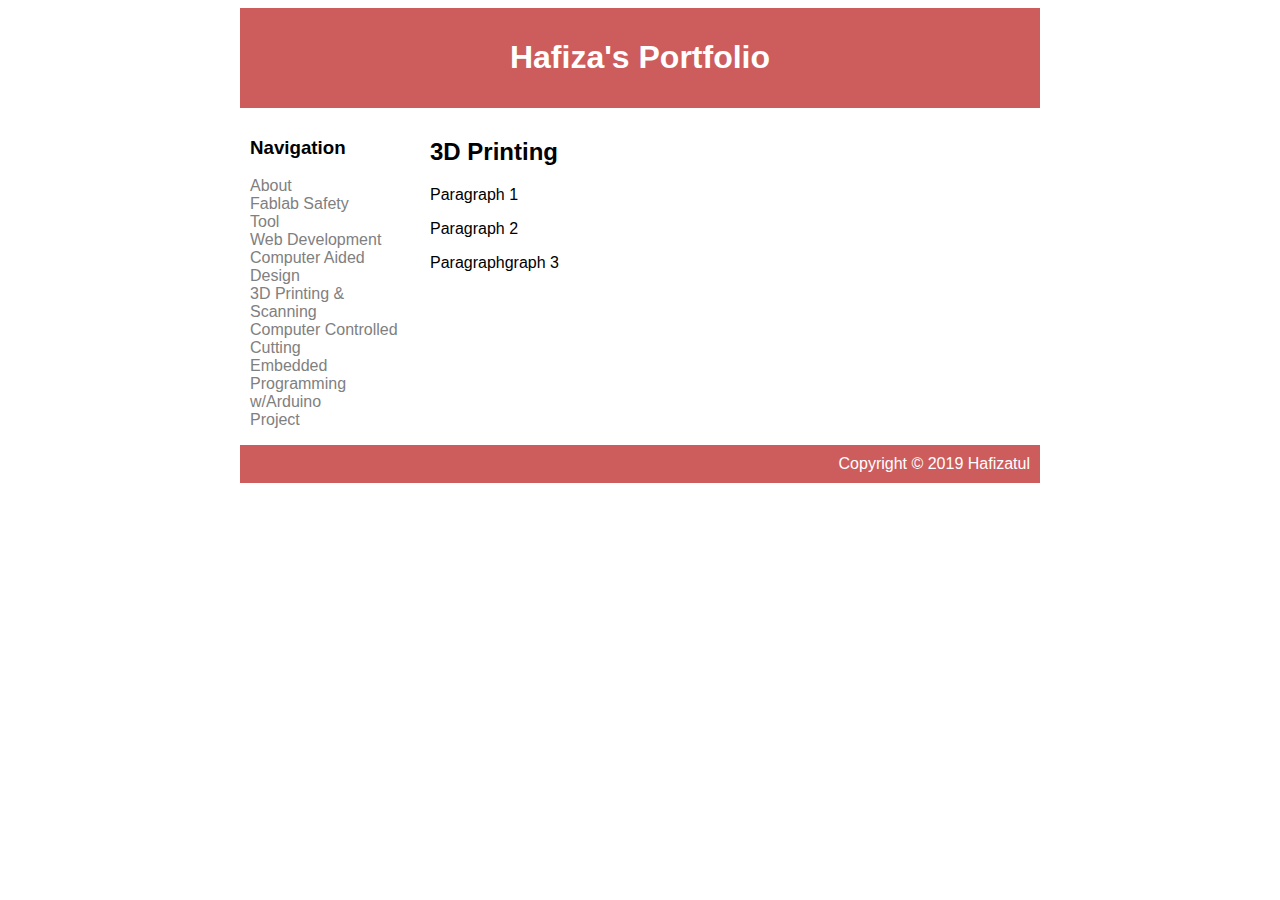
==== 3dprinting.html @ 1aac61aa "Update 3dprinting.html" ====
<html>
	<head>
		<title>My Website</title>
		<link rel="stylesheet" type="text/css" href="style.css" />
	</head>
	<body>
		<div id="container">
			<div id="header">
				<h1>Hafiza's Portfolio</h1>
			</div>
			<div id="content">
				<div id="nav">
					<h3>Navigation</h3>
					<ul>
						<li><a href="about.html">About</a></li>
						<li><a href="safety.html">Fablab Safety</a></li>
						<li><a href="tool.html">Tool</a></li>
						<li><a href="webdevelopment.html">Web Development</a></li>
						<li><a href="computeraideddeisgn.html">Computer Aided Design</a></li>
						<li><a href="3dprinting.html">3D Printing & Scanning</a></li>
						<li><a href="computercontrolledcutting.html">Computer Controlled Cutting</a></li>
						<li><a href="embeddedprogramming.html">Embedded Programming w/Arduino</a></li
						<li><a href="project.html">Project</a></li>
					</ul>	
				</div>
				
				<div id="main">
					<h2><b>3D Printing</b></h2>
					
				<p>Paragraph 1 
					
				<p>Paragraph 2
				
				<p>Paragraphgraph 3
				</div>
			</div>
			<div id="footer">
				Copyright &copy; 2019 Hafizatul
			
			</div>
	</body>
<html>
---- style.css ----
body {
	background color: #EEE;
	font-family: Helvetica, Arial, sans-serif;
}

a {
	text-decoration: none;
	color: grey;
}

h1, h2, h3 {
	magin: 0;
}

#container {
	background-color: white;
	width: 800px;
	margin-left: auto;
	margin-right: auto;
}
	
#header {
	background-color: #CD5C5C;
	color: white;
	text-align: center; 
	padding: 10px;
}
 
 #content {
	 padding: 10px;
}

#nav {
	width: 150px;
	float: left;
}	

#nav ul{
	list-style-type: none;
	padding: 0;
}	

#nav.selected {
	font-weight: bold;
}

#main {
	width: 600px;
	float: right;
}

#footer {
	clear: both;
	padding: 10px;
	background-color: #CD5C5C;
	color: white;
	text-align: right;
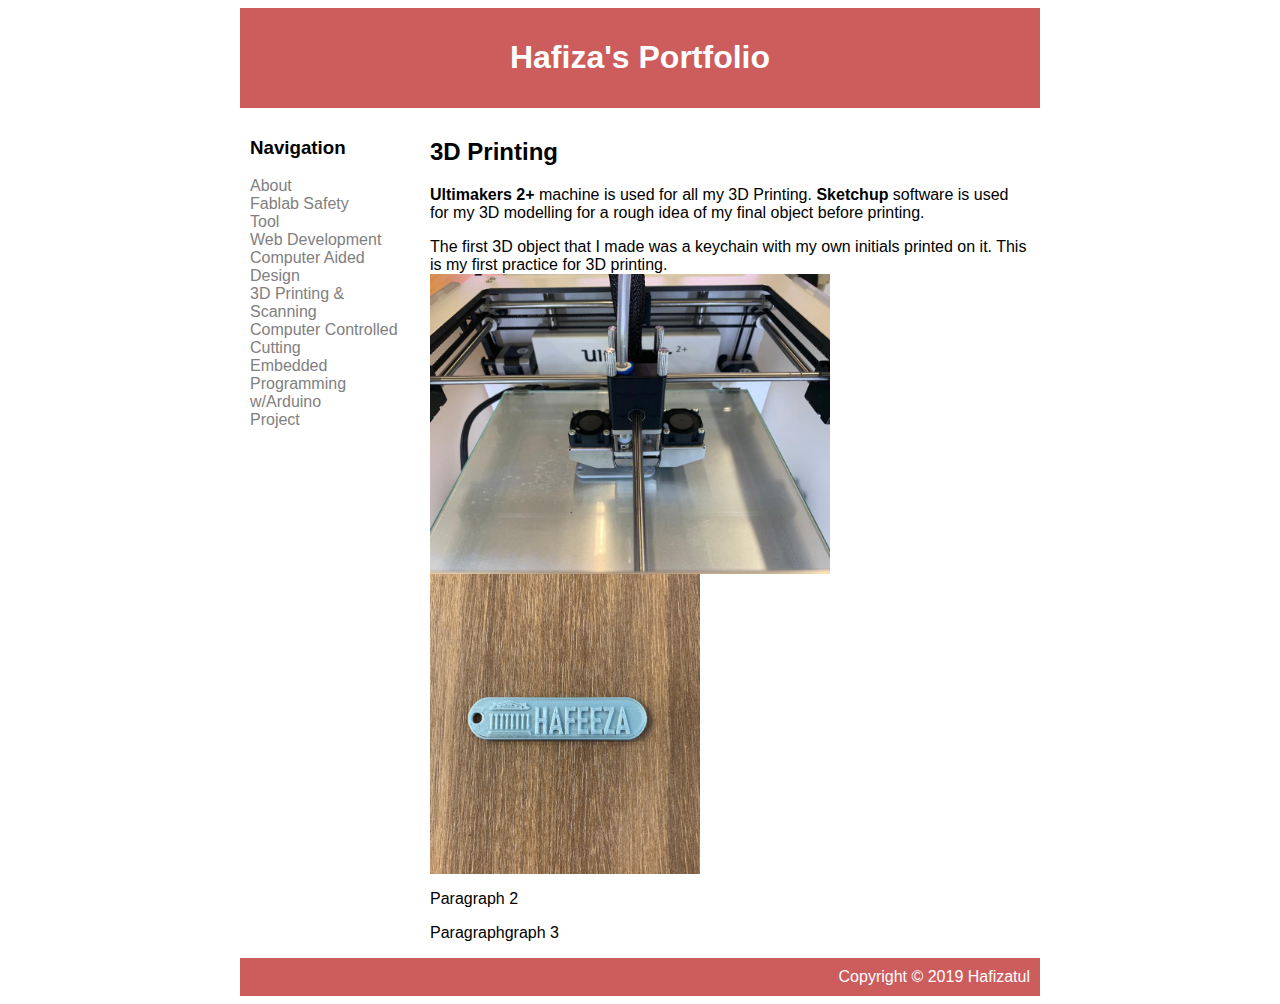
==== commit 054f339e: "Update 3dprinting.html" ====
--- a/3dprinting.html
+++ b/3dprinting.html
@@ -27,7 +27,9 @@
 				<div id="main">
 					<h2><b>3D Printing</b></h2>
 					
-				<p>Paragraph 1 
+					<p> <b>Ultimakers 2+</b> machine is used for all my 3D Printing. <b>Sketchup</b> software is used for my 3D modelling for a rough idea of my final object before printing.
+					<p> The first 3D object that I made was a keychain with my own initials printed on it. This is my first practice for 3D printing.
+					<img src="IMAGE/KEYCHAIN1.jpeg" alt="key turtorial" height="300" float="left">	<img src="IMAGE/KEYCHAIN PM.jpeg" alt="key2 turtorial" height="300" float="left">
 					
 				<p>Paragraph 2
 				
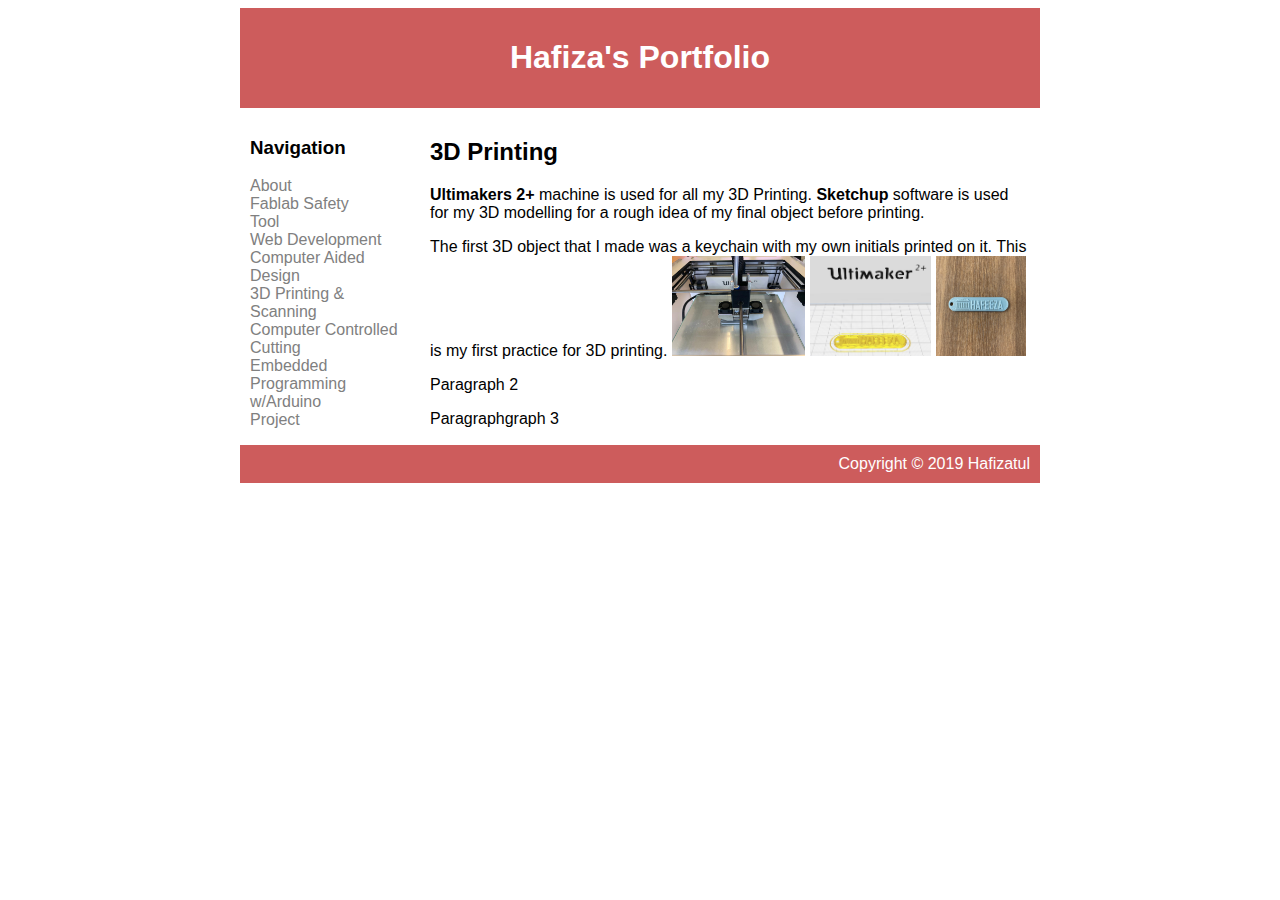
==== commit 8adb7f95: "Update 3dprinting.html" ====
--- a/3dprinting.html
+++ b/3dprinting.html
@@ -29,7 +29,7 @@
 					
 					<p> <b>Ultimakers 2+</b> machine is used for all my 3D Printing. <b>Sketchup</b> software is used for my 3D modelling for a rough idea of my final object before printing.
 					<p> The first 3D object that I made was a keychain with my own initials printed on it. This is my first practice for 3D printing.
-					<img src="IMAGE/KEYCHAIN1.jpeg" alt="key turtorial" height="300" float="left">	<img src="IMAGE/KEYCHAIN PM.jpeg" alt="key2 turtorial" height="300" float="left">
+					<img src="IMAGE/KEYCHAIN1.jpeg" alt="key turtorial" height="100" float="left">	<img src="IMAGE/KEYCHAIN_CURA.JPG" alt="key2 turtorial" height="100" float="left">	<img src="IMAGE/KEYCHAIN PM.jpeg" alt="key3 turtorial" height="100" float="left">
 					
 				<p>Paragraph 2
 				
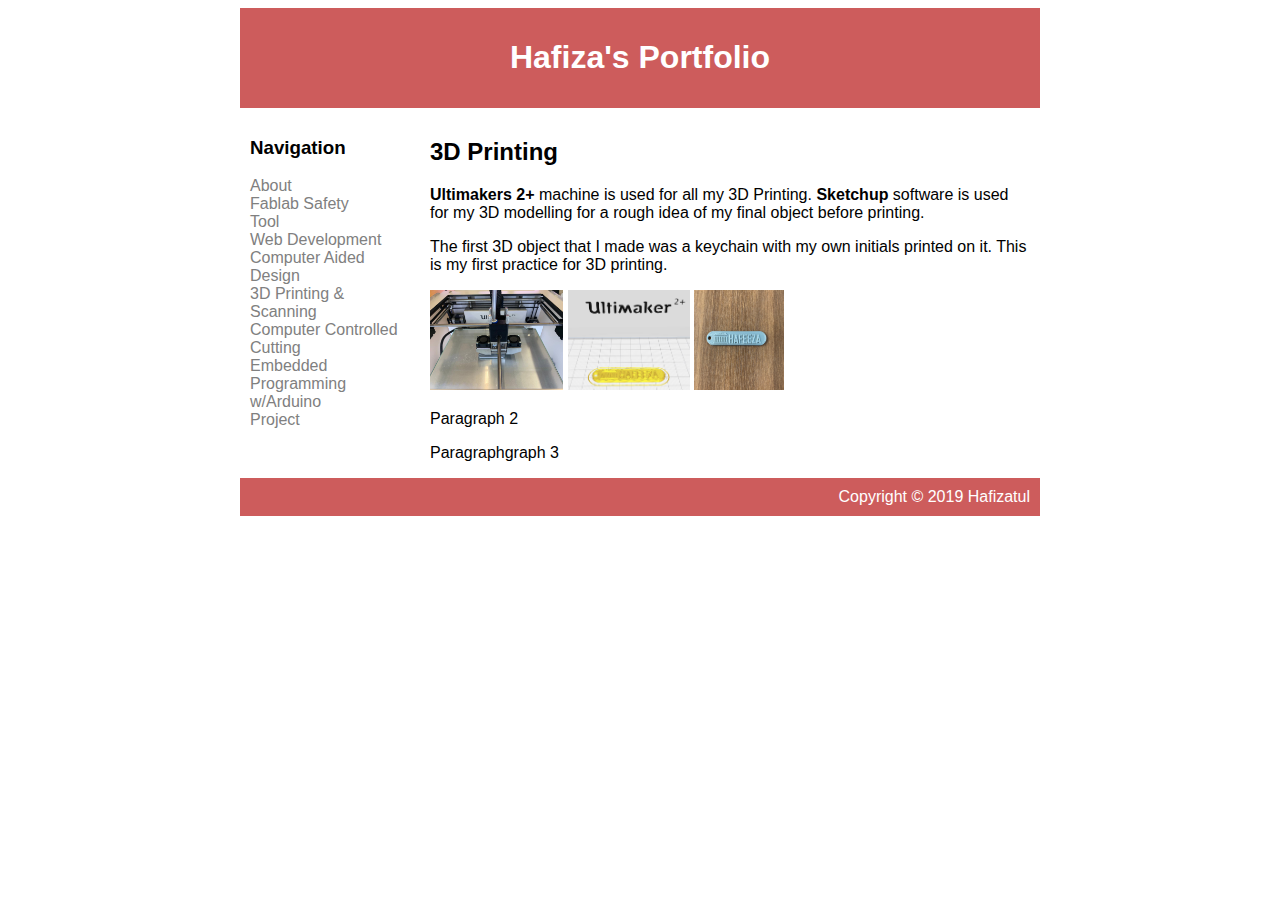
==== commit b5381e5f: "Update 3dprinting.html" ====
--- a/3dprinting.html
+++ b/3dprinting.html
@@ -29,7 +29,7 @@
 					
 					<p> <b>Ultimakers 2+</b> machine is used for all my 3D Printing. <b>Sketchup</b> software is used for my 3D modelling for a rough idea of my final object before printing.
 					<p> The first 3D object that I made was a keychain with my own initials printed on it. This is my first practice for 3D printing.
-					<img src="IMAGE/KEYCHAIN1.jpeg" alt="key turtorial" height="100" float="left">	<img src="IMAGE/KEYCHAIN_CURA.JPG" alt="key2 turtorial" height="100" float="left">	<img src="IMAGE/KEYCHAIN PM.jpeg" alt="key3 turtorial" height="100" float="left">
+					<p><img src="IMAGE/KEYCHAIN1.jpeg" alt="key turtorial" height="100" float="left">	<img src="IMAGE/KEYCHAIN_CURA.JPG" alt="key2 turtorial" height="100" float="left">	<img src="IMAGE/KEYCHAIN PM.jpeg" alt="key3 turtorial" height="100" float="left">
 					
 				<p>Paragraph 2
 				
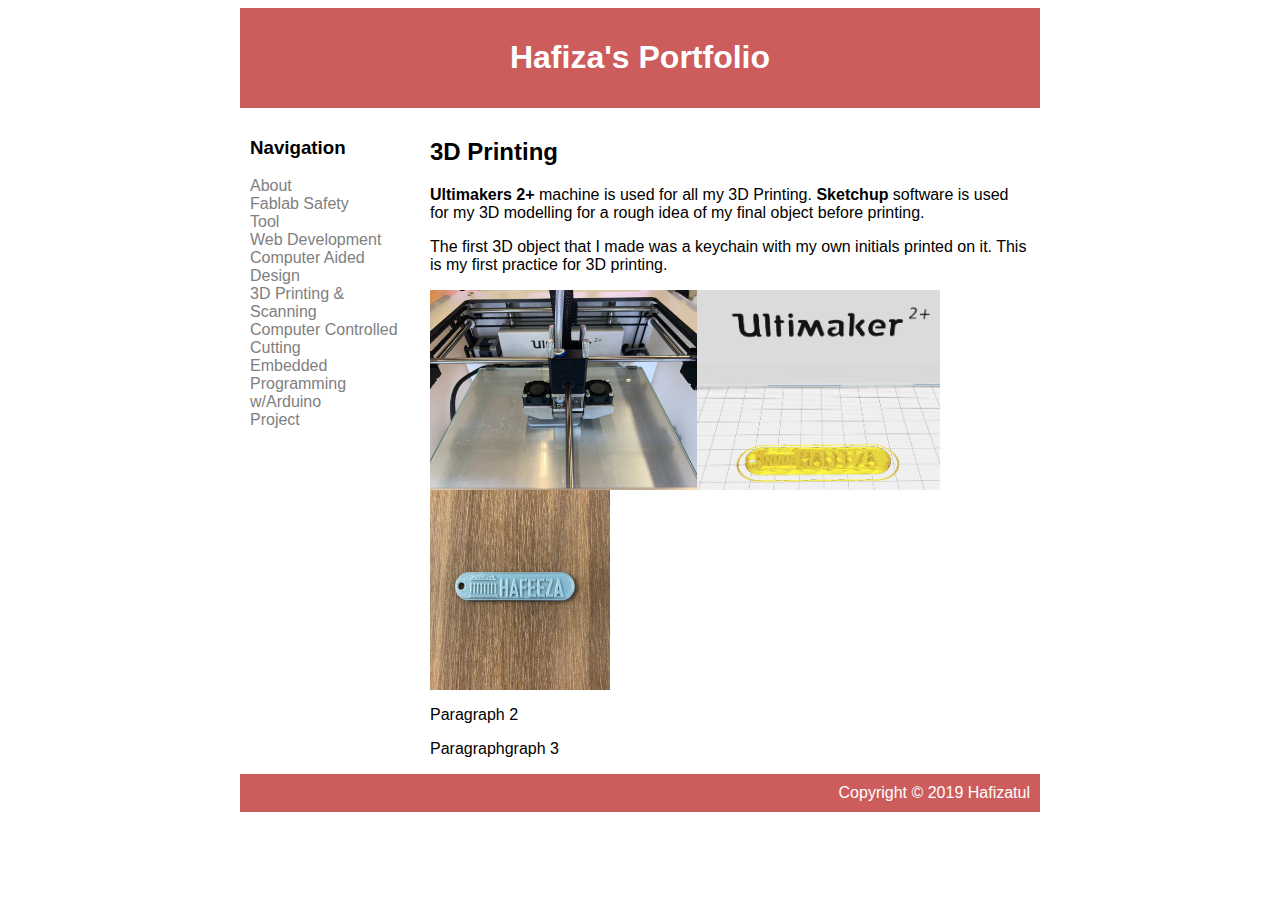
==== commit 16794030: "Update 3dprinting.html" ====
--- a/3dprinting.html
+++ b/3dprinting.html
@@ -27,9 +27,9 @@
 				<div id="main">
 					<h2><b>3D Printing</b></h2>
 					
-					<p> <b>Ultimakers 2+</b> machine is used for all my 3D Printing. <b>Sketchup</b> software is used for my 3D modelling for a rough idea of my final object before printing.
-					<p> The first 3D object that I made was a keychain with my own initials printed on it. This is my first practice for 3D printing.
-					<p><img src="IMAGE/KEYCHAIN1.jpeg" alt="key turtorial" height="100" float="left">	<img src="IMAGE/KEYCHAIN_CURA.JPG" alt="key2 turtorial" height="100" float="left">	<img src="IMAGE/KEYCHAIN PM.jpeg" alt="key3 turtorial" height="100" float="left">
+					<p> <b>Ultimakers 2+</b> machine is used for all my 3D Printing. <b>Sketchup</b> software is used for my 3D modelling for a rough idea of my final object before printing.</p>
+					<p> The first 3D object that I made was a keychain with my own initials printed on it. This is my first practice for 3D printing.</p>
+					<img src="IMAGE/KEYCHAIN1.jpeg" alt="key turtorial" height="200" float="left"><img src="IMAGE/KEYCHAIN_CURA.JPG" alt="key2 turtorial" height="200" float="left"><img src="IMAGE/KEYCHAIN PM.jpeg" alt="key3 turtorial" height="200" float="left">
 					
 				<p>Paragraph 2
 				
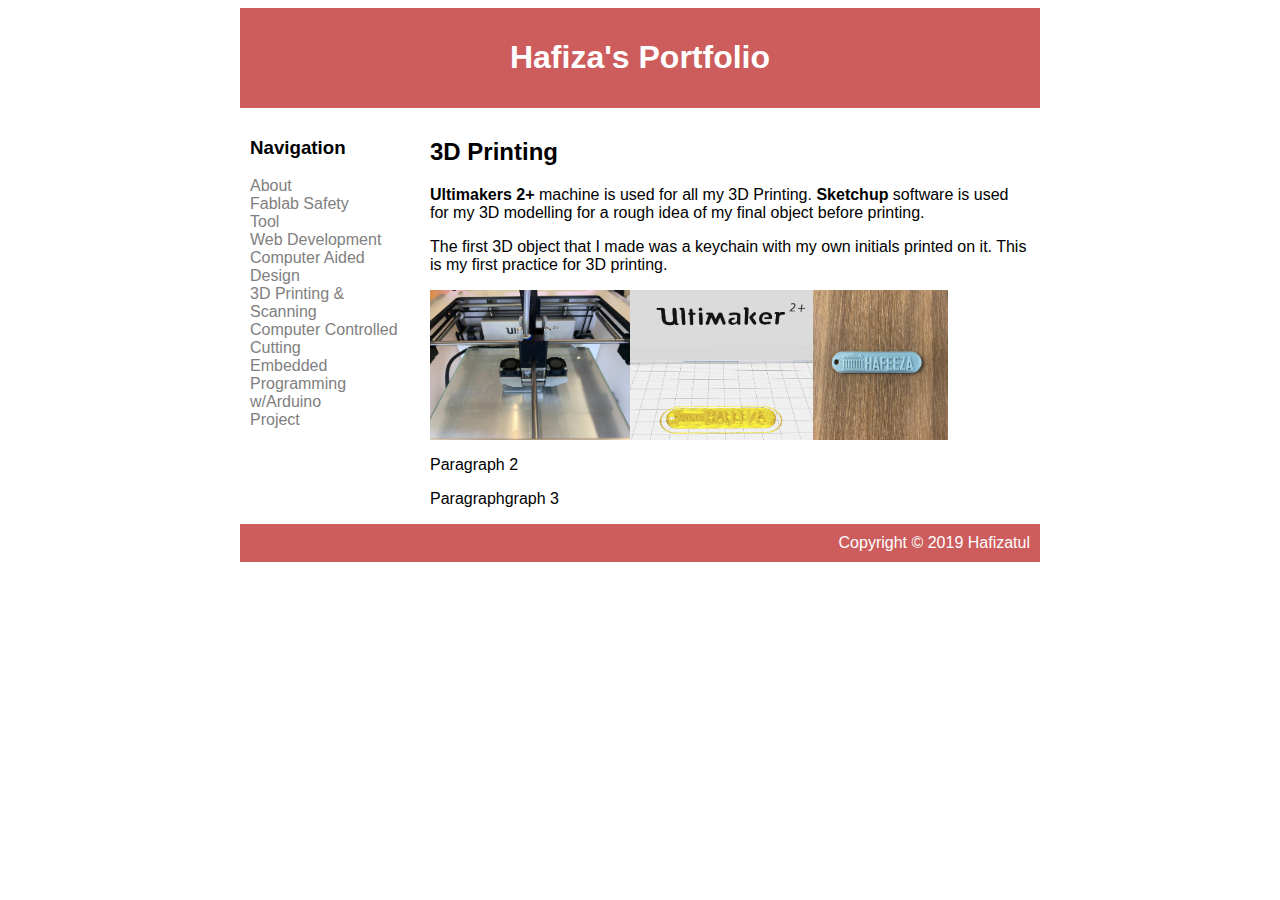
==== commit 17a764cb: "Update 3dprinting.html" ====
--- a/3dprinting.html
+++ b/3dprinting.html
@@ -29,7 +29,7 @@
 					
 					<p> <b>Ultimakers 2+</b> machine is used for all my 3D Printing. <b>Sketchup</b> software is used for my 3D modelling for a rough idea of my final object before printing.</p>
 					<p> The first 3D object that I made was a keychain with my own initials printed on it. This is my first practice for 3D printing.</p>
-					<img src="IMAGE/KEYCHAIN1.jpeg" alt="key turtorial" height="200" float="left"><img src="IMAGE/KEYCHAIN_CURA.JPG" alt="key2 turtorial" height="200" float="left"><img src="IMAGE/KEYCHAIN PM.jpeg" alt="key3 turtorial" height="200" float="left">
+					<img src="IMAGE/KEYCHAIN1.jpeg" alt="key turtorial" height="150" float="left"><img src="IMAGE/KEYCHAIN_CURA.JPG" alt="key2 turtorial" height="150" float="left"><img src="IMAGE/KEYCHAIN PM.jpeg" alt="key3 turtorial" height="150" float="left">
 					
 				<p>Paragraph 2
 				
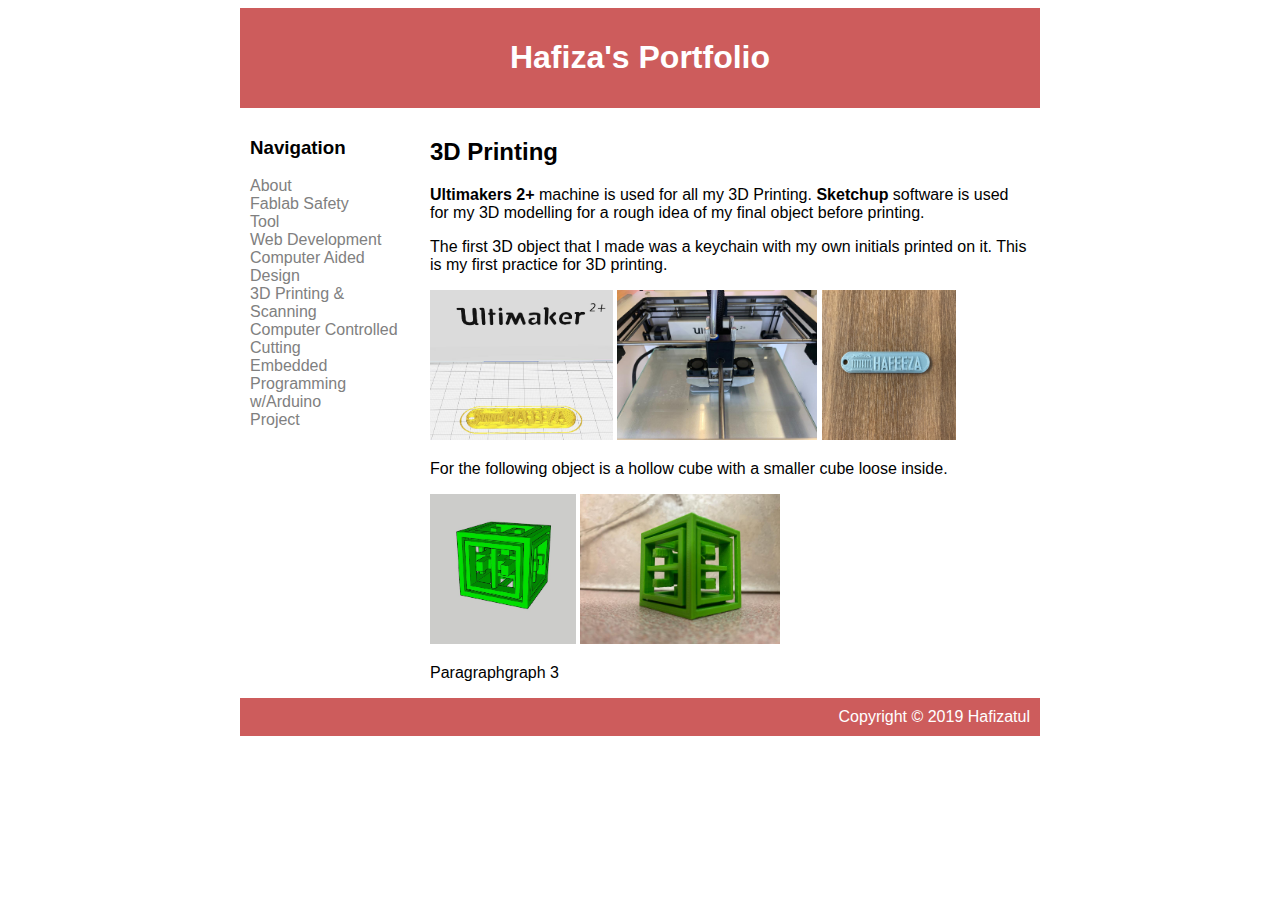
==== commit cd9ba6c3: "Update 3dprinting.html" ====
--- a/3dprinting.html
+++ b/3dprinting.html
@@ -29,9 +29,10 @@
 					
 					<p> <b>Ultimakers 2+</b> machine is used for all my 3D Printing. <b>Sketchup</b> software is used for my 3D modelling for a rough idea of my final object before printing.</p>
 					<p> The first 3D object that I made was a keychain with my own initials printed on it. This is my first practice for 3D printing.</p>
-					<img src="IMAGE/KEYCHAIN1.jpeg" alt="key turtorial" height="150" float="left"><img src="IMAGE/KEYCHAIN_CURA.JPG" alt="key2 turtorial" height="150" float="left"><img src="IMAGE/KEYCHAIN PM.jpeg" alt="key3 turtorial" height="150" float="left">
+					<img src="IMAGE/KEYCHAIN_CURA.JPG" alt="key2" height="150" float="left"> <img src="IMAGE/KEYCHAIN1.jpeg" alt="key" height="150" float="left"> <img src="IMAGE/KEYCHAIN PM.jpeg" alt="key3" height="150" float="left">
 					
-				<p>Paragraph 2
+					<p>For the following object is a hollow cube with a smaller cube loose inside.</p> 
+					<img src="IMAGE/CUBE_SKP.JPG" alt="1" height="150" float="left"> <img src="IMAGE/CUBE_3.jpeg" alt="2" height="150" float="left">
 				
 				<p>Paragraphgraph 3
 				</div>
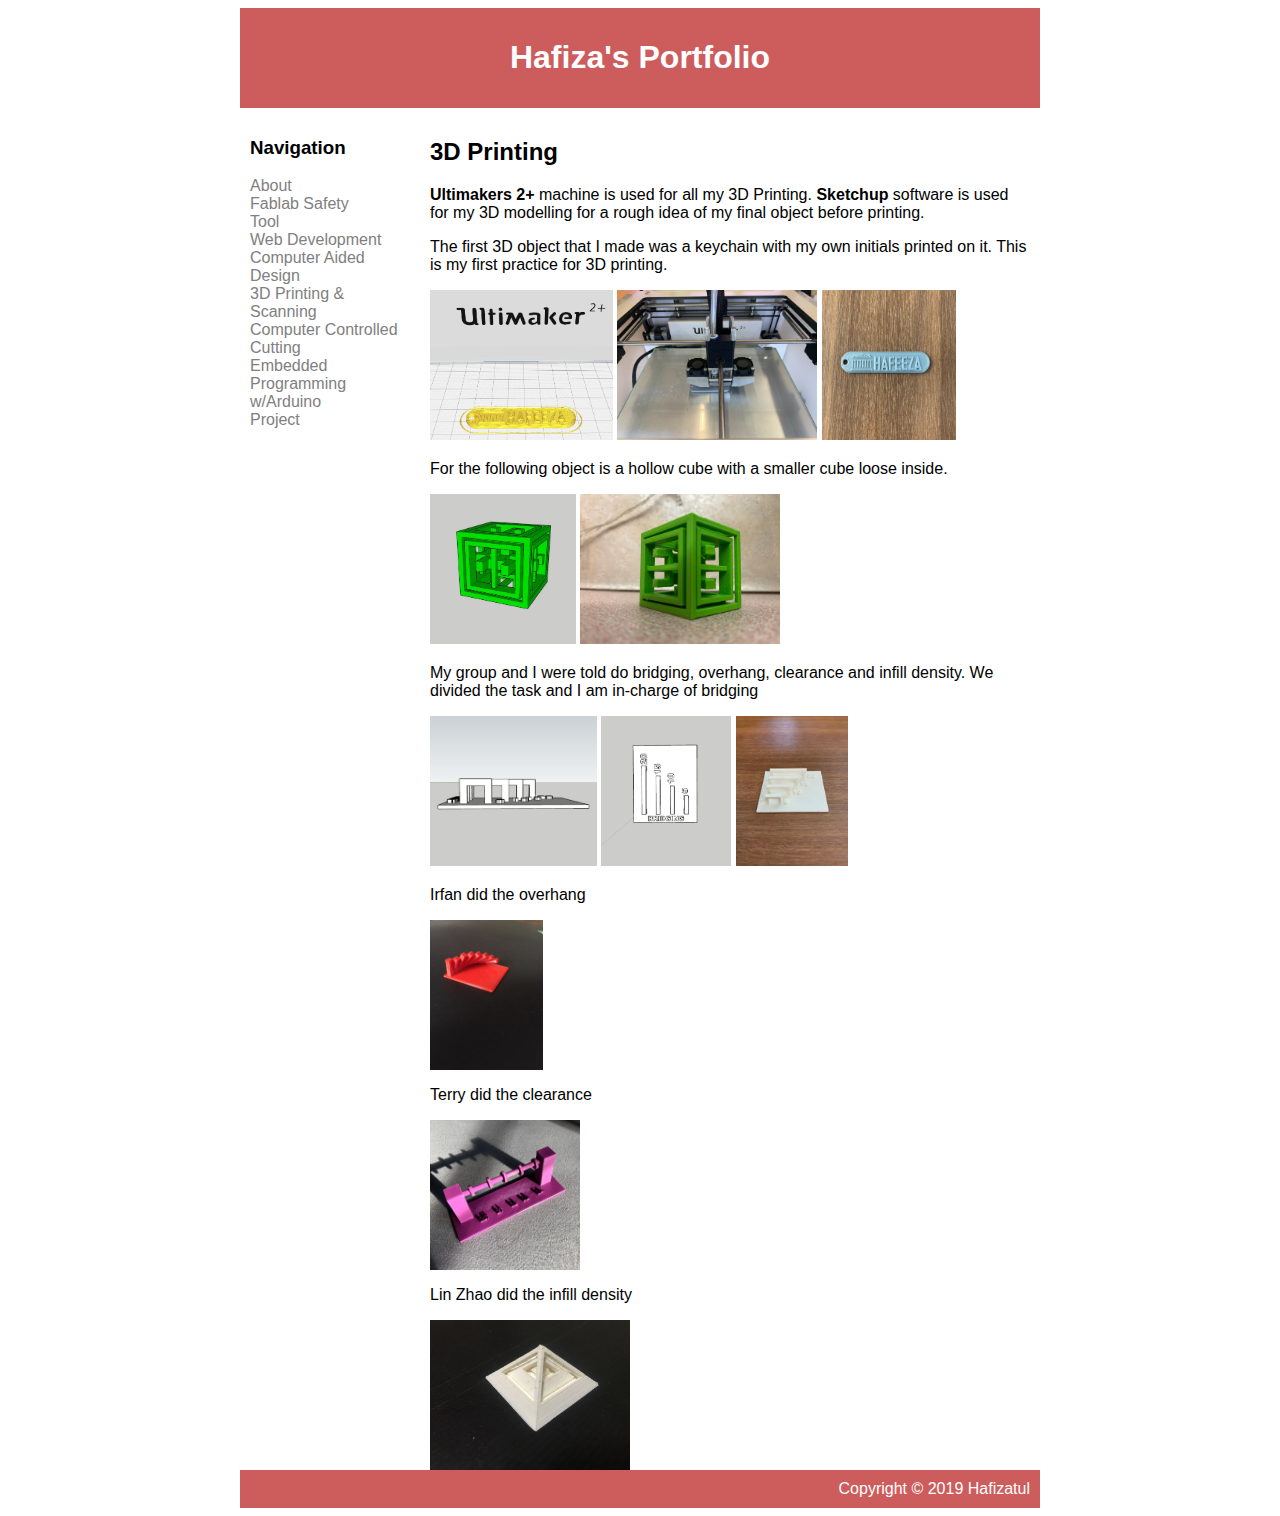
==== commit 5d073ea3: "Update 3dprinting.html" ====
--- a/3dprinting.html
+++ b/3dprinting.html
@@ -34,7 +34,17 @@
 					<p>For the following object is a hollow cube with a smaller cube loose inside.</p> 
 					<img src="IMAGE/CUBE_SKP.JPG" alt="1" height="150" float="left"> <img src="IMAGE/CUBE_3.jpeg" alt="2" height="150" float="left">
 				
-				<p>Paragraphgraph 3
+					<p>My group and I were told do bridging, overhang, clearance and infill density. We divided the task and I am in-charge of bridging</p>
+					<img src="IMAGE/BRIDGING_SKP.JPG" alt="1" height="150" float="left"> <img src="IMAGE/BRIDGING_SKP2.JPG" alt="1" height="150" float="left"> <img src="IMAGE/BRIDGING_2.jpeg" alt="1" height="150" float="left">
+					
+					<p>Irfan did the overhang</p>
+					<img src="IMAGE/OVERHANG_IRFAN.jpg" alt="1" height="150" float="left">
+					
+					<p>Terry did the clearance</p>
+					<img src="IMAGE/CLEARANCE_TERRY.jpg" alt="1" height="150" float="left">
+					
+					<p>Lin Zhao did the infill density</p>
+					<img src="IMAGE/INFILLDESITY_LINZHAO.jpg" alt="1" height="150" float="left">
 				</div>
 			</div>
 			<div id="footer">
